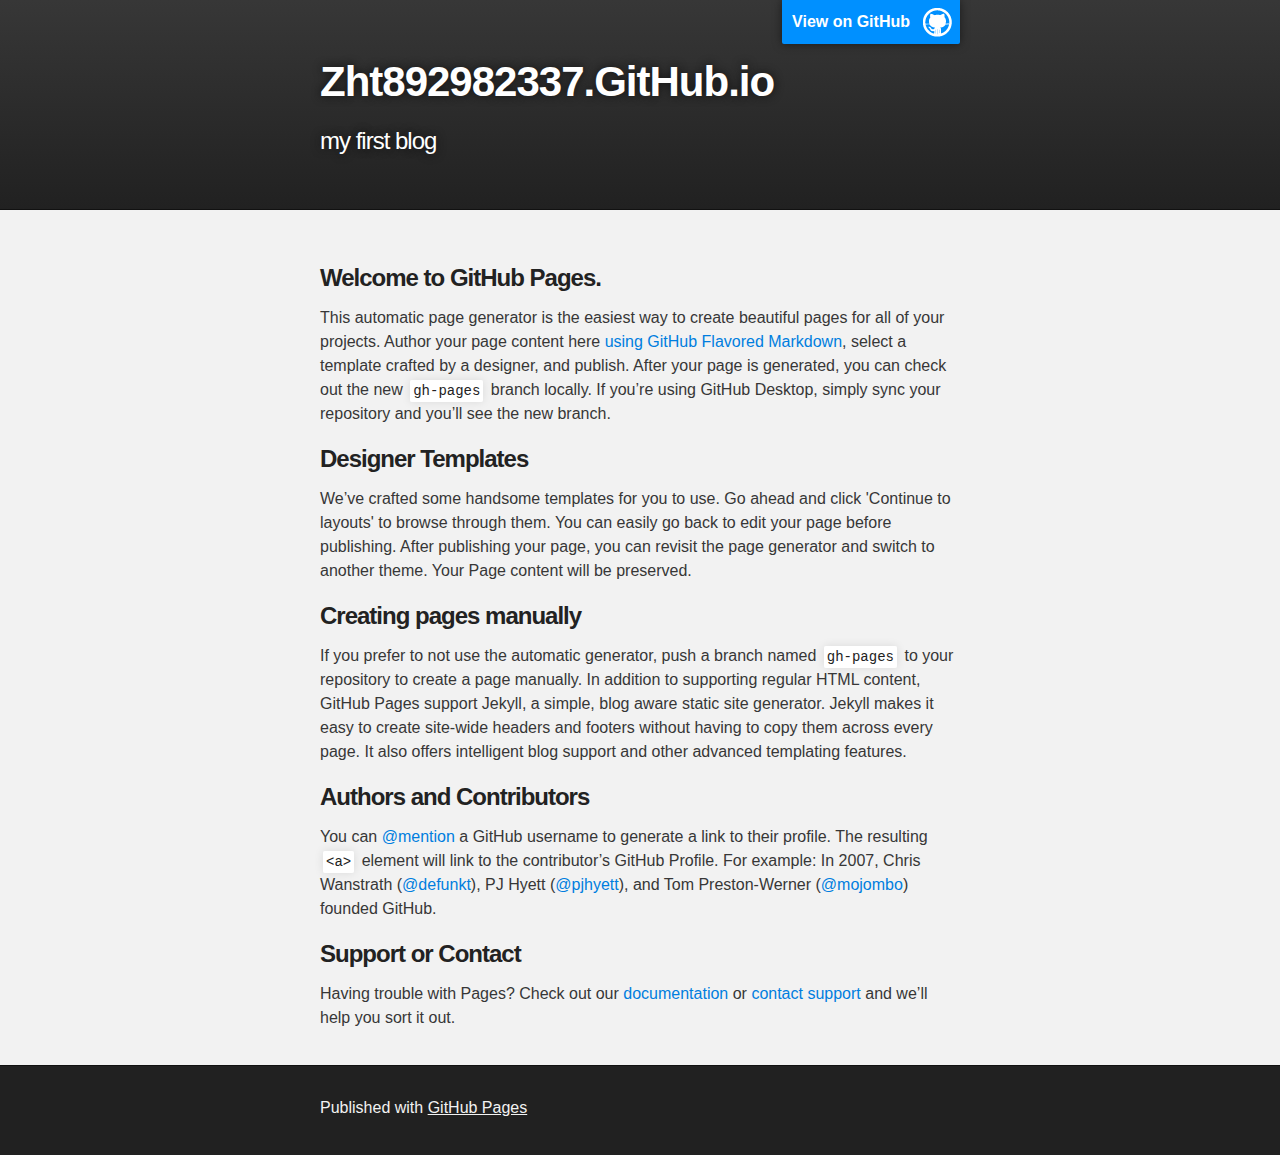
==== index.html @ 1a308a02 "Replace master branch with page content via GitHub" ====
<!DOCTYPE html>
<html>

  <head>
    <meta charset='utf-8'>
    <meta http-equiv="X-UA-Compatible" content="chrome=1">
    <meta name="description" content="Zht892982337.GitHub.io : my first blog ">

    <link rel="stylesheet" type="text/css" media="screen" href="stylesheets/stylesheet.css">

    <title>Zht892982337.GitHub.io</title>
  </head>

  <body>

    <!-- HEADER -->
    <div id="header_wrap" class="outer">
        <header class="inner">
          <a id="forkme_banner" href="https://github.com/zht892982337">View on GitHub</a>

          <h1 id="project_title">Zht892982337.GitHub.io</h1>
          <h2 id="project_tagline">my first blog </h2>

        </header>
    </div>

    <!-- MAIN CONTENT -->
    <div id="main_content_wrap" class="outer">
      <section id="main_content" class="inner">
        <h3>
<a id="welcome-to-github-pages" class="anchor" href="#welcome-to-github-pages" aria-hidden="true"><span aria-hidden="true" class="octicon octicon-link"></span></a>Welcome to GitHub Pages.</h3>

<p>This automatic page generator is the easiest way to create beautiful pages for all of your projects. Author your page content here <a href="https://guides.github.com/features/mastering-markdown/">using GitHub Flavored Markdown</a>, select a template crafted by a designer, and publish. After your page is generated, you can check out the new <code>gh-pages</code> branch locally. If you’re using GitHub Desktop, simply sync your repository and you’ll see the new branch.</p>

<h3>
<a id="designer-templates" class="anchor" href="#designer-templates" aria-hidden="true"><span aria-hidden="true" class="octicon octicon-link"></span></a>Designer Templates</h3>

<p>We’ve crafted some handsome templates for you to use. Go ahead and click 'Continue to layouts' to browse through them. You can easily go back to edit your page before publishing. After publishing your page, you can revisit the page generator and switch to another theme. Your Page content will be preserved.</p>

<h3>
<a id="creating-pages-manually" class="anchor" href="#creating-pages-manually" aria-hidden="true"><span aria-hidden="true" class="octicon octicon-link"></span></a>Creating pages manually</h3>

<p>If you prefer to not use the automatic generator, push a branch named <code>gh-pages</code> to your repository to create a page manually. In addition to supporting regular HTML content, GitHub Pages support Jekyll, a simple, blog aware static site generator. Jekyll makes it easy to create site-wide headers and footers without having to copy them across every page. It also offers intelligent blog support and other advanced templating features.</p>

<h3>
<a id="authors-and-contributors" class="anchor" href="#authors-and-contributors" aria-hidden="true"><span aria-hidden="true" class="octicon octicon-link"></span></a>Authors and Contributors</h3>

<p>You can <a href="https://help.github.com/articles/basic-writing-and-formatting-syntax/#mentioning-users-and-teams" class="user-mention">@mention</a> a GitHub username to generate a link to their profile. The resulting <code>&lt;a&gt;</code> element will link to the contributor’s GitHub Profile. For example: In 2007, Chris Wanstrath (<a href="https://github.com/defunkt" class="user-mention">@defunkt</a>), PJ Hyett (<a href="https://github.com/pjhyett" class="user-mention">@pjhyett</a>), and Tom Preston-Werner (<a href="https://github.com/mojombo" class="user-mention">@mojombo</a>) founded GitHub.</p>

<h3>
<a id="support-or-contact" class="anchor" href="#support-or-contact" aria-hidden="true"><span aria-hidden="true" class="octicon octicon-link"></span></a>Support or Contact</h3>

<p>Having trouble with Pages? Check out our <a href="https://help.github.com/pages">documentation</a> or <a href="https://github.com/contact">contact support</a> and we’ll help you sort it out.</p>
      </section>
    </div>

    <!-- FOOTER  -->
    <div id="footer_wrap" class="outer">
      <footer class="inner">
        <p>Published with <a href="https://pages.github.com">GitHub Pages</a></p>
      </footer>
    </div>

    

  </body>
</html>
---- stylesheets/stylesheet.css ----
/*******************************************************************************
Slate Theme for GitHub Pages
by Jason Costello, @jsncostello
*******************************************************************************/

@import url(github-light.css);

/*******************************************************************************
MeyerWeb Reset
*******************************************************************************/

html, body, div, span, applet, object, iframe,
h1, h2, h3, h4, h5, h6, p, blockquote, pre,
a, abbr, acronym, address, big, cite, code,
del, dfn, em, img, ins, kbd, q, s, samp,
small, strike, strong, sub, sup, tt, var,
b, u, i, center,
dl, dt, dd, ol, ul, li,
fieldset, form, label, legend,
table, caption, tbody, tfoot, thead, tr, th, td,
article, aside, canvas, details, embed,
figure, figcaption, footer, header, hgroup,
menu, nav, output, ruby, section, summary,
time, mark, audio, video {
  margin: 0;
  padding: 0;
  border: 0;
  font: inherit;
  vertical-align: baseline;
}

/* HTML5 display-role reset for older browsers */
article, aside, details, figcaption, figure,
footer, header, hgroup, menu, nav, section {
  display: block;
}

ol, ul {
  list-style: none;
}

table {
  border-collapse: collapse;
  border-spacing: 0;
}

/*******************************************************************************
Theme Styles
*******************************************************************************/

body {
  box-sizing: border-box;
  color:#373737;
  background: #212121;
  font-size: 16px;
  font-family: 'Myriad Pro', Calibri, Helvetica, Arial, sans-serif;
  line-height: 1.5;
  -webkit-font-smoothing: antialiased;
}

h1, h2, h3, h4, h5, h6 {
  margin: 10px 0;
  font-weight: 700;
  color:#222222;
  font-family: 'Lucida Grande', 'Calibri', Helvetica, Arial, sans-serif;
  letter-spacing: -1px;
}

h1 {
  font-size: 36px;
  font-weight: 700;
}

h2 {
  padding-bottom: 10px;
  font-size: 32px;
  background: url('../images/bg_hr.png') repeat-x bottom;
}

h3 {
  font-size: 24px;
}

h4 {
  font-size: 21px;
}

h5 {
  font-size: 18px;
}

h6 {
  font-size: 16px;
}

p {
  margin: 10px 0 15px 0;
}

footer p {
  color: #f2f2f2;
}

a {
  text-decoration: none;
  color: #007edf;
  text-shadow: none;

  transition: color 0.5s ease;
  transition: text-shadow 0.5s ease;
  -webkit-transition: color 0.5s ease;
  -webkit-transition: text-shadow 0.5s ease;
  -moz-transition: color 0.5s ease;
  -moz-transition: text-shadow 0.5s ease;
  -o-transition: color 0.5s ease;
  -o-transition: text-shadow 0.5s ease;
  -ms-transition: color 0.5s ease;
  -ms-transition: text-shadow 0.5s ease;
}

a:hover, a:focus {text-decoration: underline;}

footer a {
  color: #F2F2F2;
  text-decoration: underline;
}

em {
  font-style: italic;
}

strong {
  font-weight: bold;
}

img {
  position: relative;
  margin: 0 auto;
  max-width: 739px;
  padding: 5px;
  margin: 10px 0 10px 0;
  border: 1px solid #ebebeb;

  box-shadow: 0 0 5px #ebebeb;
  -webkit-box-shadow: 0 0 5px #ebebeb;
  -moz-box-shadow: 0 0 5px #ebebeb;
  -o-box-shadow: 0 0 5px #ebebeb;
  -ms-box-shadow: 0 0 5px #ebebeb;
}

p img {
  display: inline;
  margin: 0;
  padding: 0;
  vertical-align: middle;
  text-align: center;
  border: none;
}

pre, code {
  width: 100%;
  color: #222;
  background-color: #fff;

  font-family: Monaco, "Bitstream Vera Sans Mono", "Lucida Console", Terminal, monospace;
  font-size: 14px;

  border-radius: 2px;
  -moz-border-radius: 2px;
  -webkit-border-radius: 2px;
}

pre {
  width: 100%;
  padding: 10px;
  box-shadow: 0 0 10px rgba(0,0,0,.1);
  overflow: auto;
}

code {
  padding: 3px;
  margin: 0 3px;
  box-shadow: 0 0 10px rgba(0,0,0,.1);
}

pre code {
  display: block;
  box-shadow: none;
}

blockquote {
  color: #666;
  margin-bottom: 20px;
  padding: 0 0 0 20px;
  border-left: 3px solid #bbb;
}


ul, ol, dl {
  margin-bottom: 15px
}

ul {
  list-style-position: inside;
  list-style: disc;
  padding-left: 20px;
}

ol {
  list-style-position: inside;
  list-style: decimal;
  padding-left: 20px;
}

dl dt {
  font-weight: bold;
}

dl dd {
  padding-left: 20px;
  font-style: italic;
}

dl p {
  padding-left: 20px;
  font-style: italic;
}

hr {
  height: 1px;
  margin-bottom: 5px;
  border: none;
  background: url('../images/bg_hr.png') repeat-x center;
}

table {
  border: 1px solid #373737;
  margin-bottom: 20px;
  text-align: left;
 }

th {
  font-family: 'Lucida Grande', 'Helvetica Neue', Helvetica, Arial, sans-serif;
  padding: 10px;
  background: #373737;
  color: #fff;
 }

td {
  padding: 10px;
  border: 1px solid #373737;
 }

form {
  background: #f2f2f2;
  padding: 20px;
}

/*******************************************************************************
Full-Width Styles
*******************************************************************************/

.outer {
  width: 100%;
}

.inner {
  position: relative;
  max-width: 640px;
  padding: 20px 10px;
  margin: 0 auto;
}

#forkme_banner {
  display: block;
  position: absolute;
  top:0;
  right: 10px;
  z-index: 10;
  padding: 10px 50px 10px 10px;
  color: #fff;
  background: url('../images/blacktocat.png') #0090ff no-repeat 95% 50%;
  font-weight: 700;
  box-shadow: 0 0 10px rgba(0,0,0,.5);
  border-bottom-left-radius: 2px;
  border-bottom-right-radius: 2px;
}

#header_wrap {
  background: #212121;
  background: -moz-linear-gradient(top, #373737, #212121);
  background: -webkit-linear-gradient(top, #373737, #212121);
  background: -ms-linear-gradient(top, #373737, #212121);
  background: -o-linear-gradient(top, #373737, #212121);
  background: linear-gradient(top, #373737, #212121);
}

#header_wrap .inner {
  padding: 50px 10px 30px 10px;
}

#project_title {
  margin: 0;
  color: #fff;
  font-size: 42px;
  font-weight: 700;
  text-shadow: #111 0px 0px 10px;
}

#project_tagline {
  color: #fff;
  font-size: 24px;
  font-weight: 300;
  background: none;
  text-shadow: #111 0px 0px 10px;
}

#downloads {
  position: absolute;
  width: 210px;
  z-index: 10;
  bottom: -40px;
  right: 0;
  height: 70px;
  background: url('../images/icon_download.png') no-repeat 0% 90%;
}

.zip_download_link {
  display: block;
  float: right;
  width: 90px;
  height:70px;
  text-indent: -5000px;
  overflow: hidden;
  background: url(../images/sprite_download.png) no-repeat bottom left;
}

.tar_download_link {
  display: block;
  float: right;
  width: 90px;
  height:70px;
  text-indent: -5000px;
  overflow: hidden;
  background: url(../images/sprite_download.png) no-repeat bottom right;
  margin-left: 10px;
}

.zip_download_link:hover {
  background: url(../images/sprite_download.png) no-repeat top left;
}

.tar_download_link:hover {
  background: url(../images/sprite_download.png) no-repeat top right;
}

#main_content_wrap {
  background: #f2f2f2;
  border-top: 1px solid #111;
  border-bottom: 1px solid #111;
}

#main_content {
  padding-top: 40px;
}

#footer_wrap {
  background: #212121;
}



/*******************************************************************************
Small Device Styles
*******************************************************************************/

@media screen and (max-width: 480px) {
  body {
    font-size:14px;
  }

  #downloads {
    display: none;
  }

  .inner {
    min-width: 320px;
    max-width: 480px;
  }

  #project_title {
  font-size: 32px;
  }

  h1 {
    font-size: 28px;
  }

  h2 {
    font-size: 24px;
  }

  h3 {
    font-size: 21px;
  }

  h4 {
    font-size: 18px;
  }

  h5 {
    font-size: 14px;
  }

  h6 {
    font-size: 12px;
  }

  code, pre {
    min-width: 320px;
    max-width: 480px;
    font-size: 11px;
  }

}
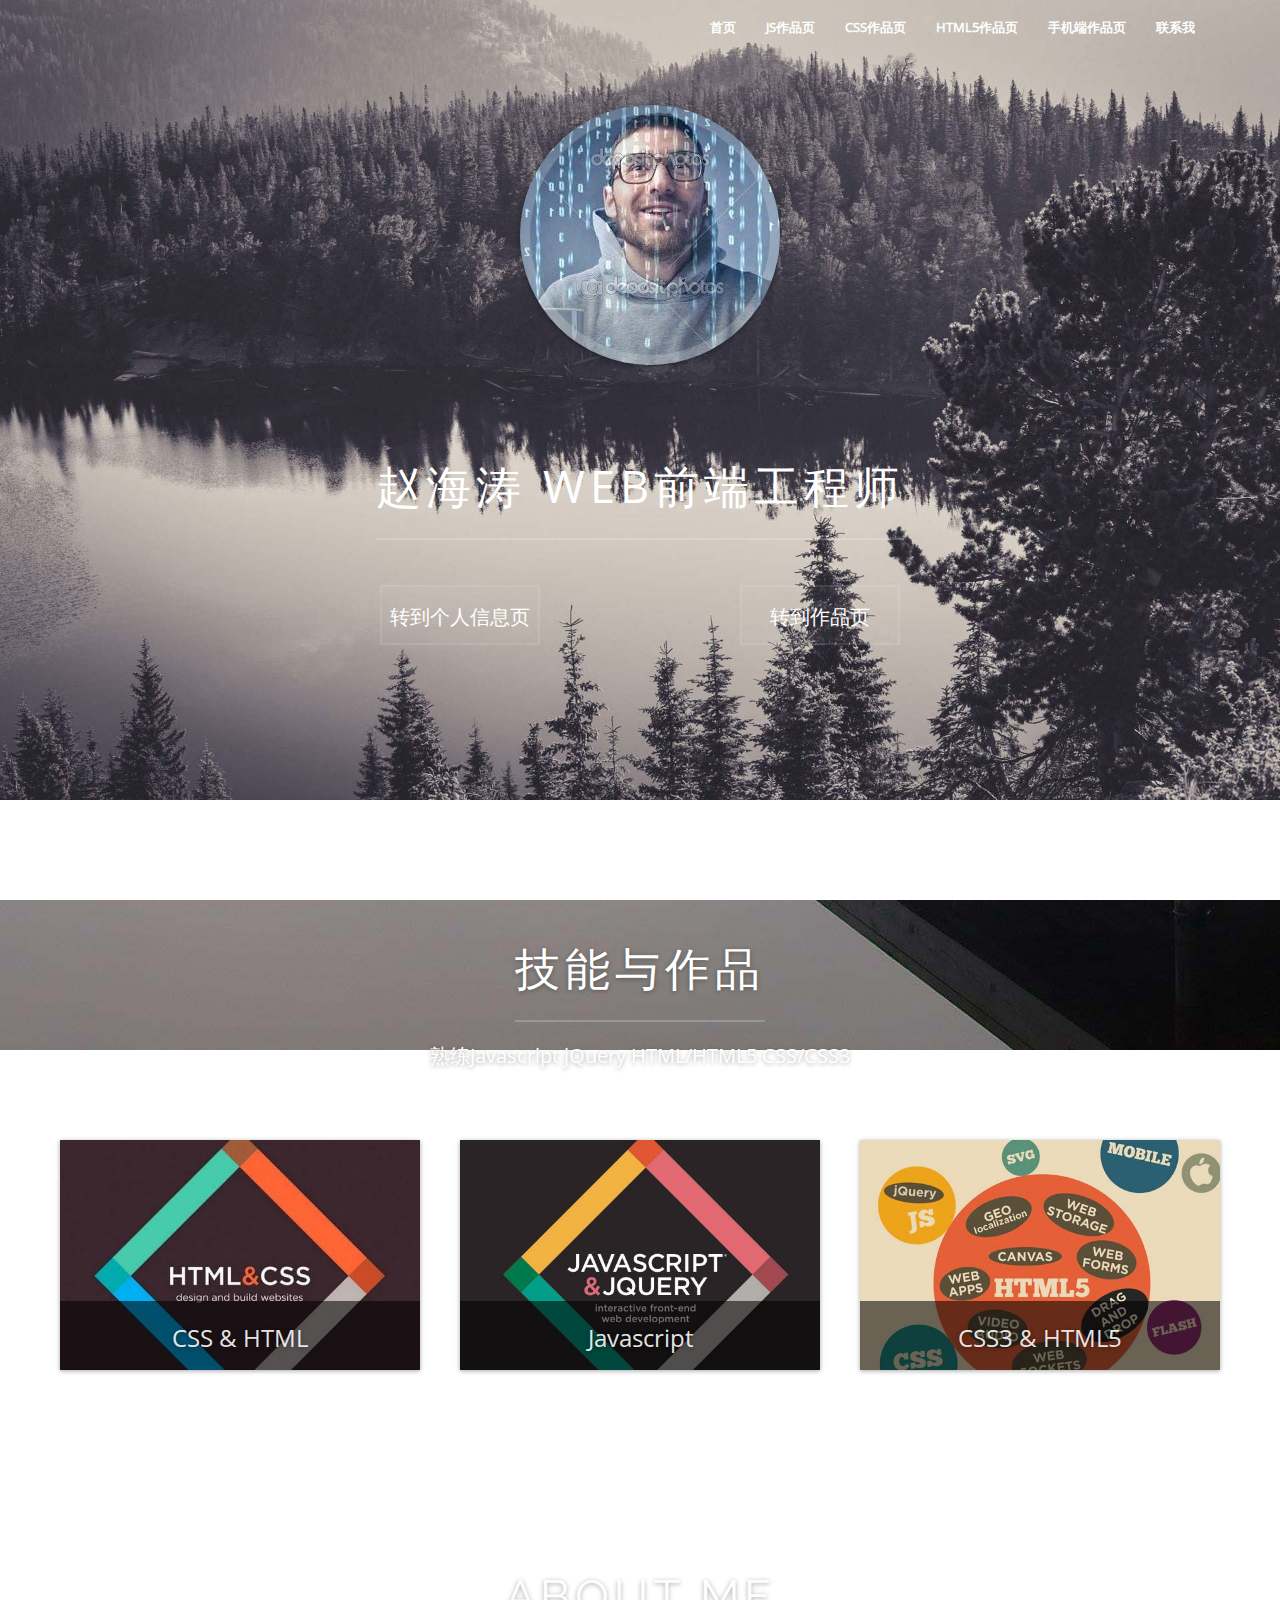
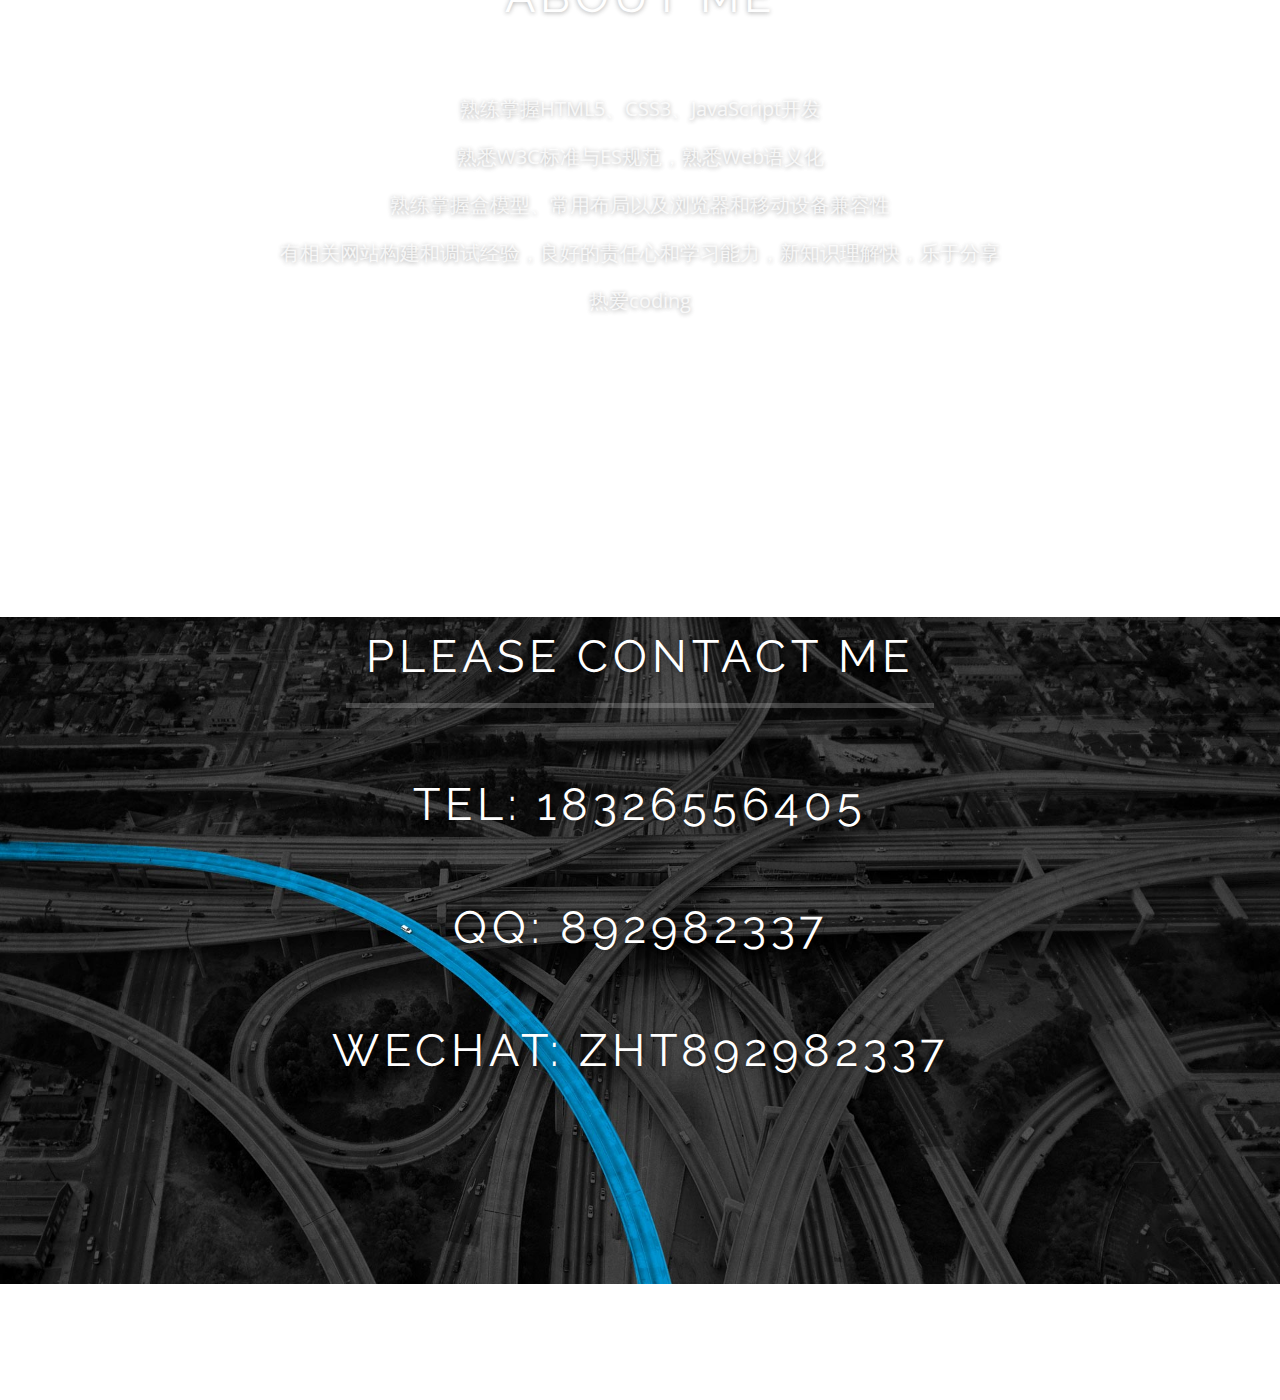
==== commit 9a5a9a86: "blog" ====
--- a/index.html
+++ b/index.html
@@ -1,67 +1,121 @@
 <!DOCTYPE html>
-<html>
-
-  <head>
-    <meta charset='utf-8'>
-    <meta http-equiv="X-UA-Compatible" content="chrome=1">
-    <meta name="description" content="Zht892982337.GitHub.io : my first blog ">
-
-    <link rel="stylesheet" type="text/css" media="screen" href="stylesheets/stylesheet.css">
-
-    <title>Zht892982337.GitHub.io</title>
-  </head>
-
-  <body>
-
-    <!-- HEADER -->
-    <div id="header_wrap" class="outer">
-        <header class="inner">
-          <a id="forkme_banner" href="https://github.com/zht892982337">View on GitHub</a>
-
-          <h1 id="project_title">Zht892982337.GitHub.io</h1>
-          <h2 id="project_tagline">my first blog </h2>
-
-        </header>
-    </div>
-
-    <!-- MAIN CONTENT -->
-    <div id="main_content_wrap" class="outer">
-      <section id="main_content" class="inner">
-        <h3>
-<a id="welcome-to-github-pages" class="anchor" href="#welcome-to-github-pages" aria-hidden="true"><span aria-hidden="true" class="octicon octicon-link"></span></a>Welcome to GitHub Pages.</h3>
-
-<p>This automatic page generator is the easiest way to create beautiful pages for all of your projects. Author your page content here <a href="https://guides.github.com/features/mastering-markdown/">using GitHub Flavored Markdown</a>, select a template crafted by a designer, and publish. After your page is generated, you can check out the new <code>gh-pages</code> branch locally. If you’re using GitHub Desktop, simply sync your repository and you’ll see the new branch.</p>
-
-<h3>
-<a id="designer-templates" class="anchor" href="#designer-templates" aria-hidden="true"><span aria-hidden="true" class="octicon octicon-link"></span></a>Designer Templates</h3>
-
-<p>We’ve crafted some handsome templates for you to use. Go ahead and click 'Continue to layouts' to browse through them. You can easily go back to edit your page before publishing. After publishing your page, you can revisit the page generator and switch to another theme. Your Page content will be preserved.</p>
-
-<h3>
-<a id="creating-pages-manually" class="anchor" href="#creating-pages-manually" aria-hidden="true"><span aria-hidden="true" class="octicon octicon-link"></span></a>Creating pages manually</h3>
-
-<p>If you prefer to not use the automatic generator, push a branch named <code>gh-pages</code> to your repository to create a page manually. In addition to supporting regular HTML content, GitHub Pages support Jekyll, a simple, blog aware static site generator. Jekyll makes it easy to create site-wide headers and footers without having to copy them across every page. It also offers intelligent blog support and other advanced templating features.</p>
-
-<h3>
-<a id="authors-and-contributors" class="anchor" href="#authors-and-contributors" aria-hidden="true"><span aria-hidden="true" class="octicon octicon-link"></span></a>Authors and Contributors</h3>
-
-<p>You can <a href="https://help.github.com/articles/basic-writing-and-formatting-syntax/#mentioning-users-and-teams" class="user-mention">@mention</a> a GitHub username to generate a link to their profile. The resulting <code>&lt;a&gt;</code> element will link to the contributor’s GitHub Profile. For example: In 2007, Chris Wanstrath (<a href="https://github.com/defunkt" class="user-mention">@defunkt</a>), PJ Hyett (<a href="https://github.com/pjhyett" class="user-mention">@pjhyett</a>), and Tom Preston-Werner (<a href="https://github.com/mojombo" class="user-mention">@mojombo</a>) founded GitHub.</p>
-
-<h3>
-<a id="support-or-contact" class="anchor" href="#support-or-contact" aria-hidden="true"><span aria-hidden="true" class="octicon octicon-link"></span></a>Support or Contact</h3>
-
-<p>Having trouble with Pages? Check out our <a href="https://help.github.com/pages">documentation</a> or <a href="https://github.com/contact">contact support</a> and we’ll help you sort it out.</p>
-      </section>
-    </div>
-
-    <!-- FOOTER  -->
-    <div id="footer_wrap" class="outer">
-      <footer class="inner">
-        <p>Published with <a href="https://pages.github.com">GitHub Pages</a></p>
-      </footer>
-    </div>
-
-    
-
-  </body>
+<html lang="en">
+<head>
+	<meta charset="UTF-8">
+	<title>赵海涛</title>
+	<link rel="stylesheet" href="css/main.css" />
+	<link href="favicon.ico" rel="icon" type="image/x-icon" />
+	<script src="js/main.js"></script>
+  
+</head>
+<body>
+	
+	<header>
+		<div class="nav-wrap clearfix">
+			<ul class="nav clearfix">
+				<li><a href="javascript:;">首页</a><span class="sub-bar"></span></li>
+				<li><a href="myworks-js.html">JS作品页</a><span class="sub-bar"></span></li>
+				<li><a href="myworks-css.html">CSS作品页</a><span class="sub-bar"></span></li>
+				<li><a href="myworks-h5.html">HTML5作品页</a><span class="sub-bar"></span></li>
+				<li><a href="myworks-h5.html#app">手机端作品页</a><span class="sub-bar"></span></li>
+				<li><a href="credit.html">联系我</a></li>
+			</ul>
+		</div>
+		<div class="face">
+		
+		</div>
+		<h1><p><span>赵</span><span>海</span><span>涛</span><span> </span><span> </span><span> </span>W<span></span>E<span></span>B<span></span><span>前</span><span>端</span><span>工</span><span>程</span><span>师</span></p></h1>
+		<div class="me-btn left">
+			<a href="credit.html">转到个人信息页</a>
+			<span class="bar top"></span>
+			<span class="bar right"></span>
+			<span class="bar bottom"></span>
+			<span class="bar left"></span>
+		</div>
+		<div class="me-btn right">
+			<a href="myworks-js.html">转到作品页</a>
+			<span class="bar top"></span>
+			<span class="bar right"></span>
+			<span class="bar bottom"></span>
+			<span class="bar left"></span>
+		</div>
+	</header>
+	<section class="sim-show">
+		<h2 class="sim-tit">技能与作品</h2>
+		<p class="sim-info">熟练Javascript jQuery HTML/HTML5 CSS/CSS3</p>
+		<ul class="clearfix">
+			<li class="list">
+				<a href="myworks-css.html">
+					<img src="img/css.jpg" alt="">
+					<div class="opabox">
+						<h2>CSS & HTML</h2>
+						<p>1.理解W3C标准并熟练运用</p>
+						<p>2.精通HTML+CSS标准布局</p>
+						<p>3.能解决个浏览器之间的兼容问题</p>
+					</div>
+				</a>
+			</li>
+			<li class="list">
+				<a href="myworks-js.html">
+					<img src="img/js.jpg" alt="">
+					<div class="opabox">
+						<h2>Javascript</h2>
+						<p>1.熟练掌握js原生、JQuery</p>
+						<p>2.熟练运用ajax、jsonp进行数据交互</p>
+						<p>3.熟练掌握面向对象机制</p>
+					</div>
+				</a>
+			</li>
+			<li class="list">
+				<a href="myworks-h5.html">
+					<img src="img/h5.jpg" alt="">
+					<div class="opabox">
+						<h2>CSS3 & HTML5</h2>
+						<p>1.理解W3C标准并熟练运用</p>
+						<p>2.精通HTML+CSS标准布局</p>
+						<p>3.能解决个浏览器之间的兼容问题</p>
+					</div>
+				</a>
+			</li>
+		</ul>
+	</section>
+	<section class="me">
+		<div class="shadow"></div>
+		<h2>About Me</h2>
+		<div class="me-box">
+			<ul>
+				<li style="opacity:1;">
+					<p>熟练掌握HTML5、CSS3、JavaScript开发</p>
+					<p>熟悉W3C标准与ES规范，熟悉Web语义化</p>
+					<p>熟练掌握盒模型、常用布局以及浏览器和移动设备兼容性</p>
+					<p>有相关网站构建和调试经验，良好的责任心和学习能力，新知识理解快，乐于分享</p>
+					<p>热爱coding</p>
+				</li>
+				<li>
+					<p>能用原生js进行复杂页面的开发</p>
+					<p>熟练运用原生js编写ajax和jsonp函数，进行普通交互和跨域交互</p>
+					<p>同时熟悉jQuery快速开发PC端也面以及运用zepto开发移动端页面</p>
+					<p>思路清晰，思维灵活，能根据不同情况运用不同方法</p>
+				</li>
+				<li>
+					<p>熟悉面向对象思想，能运用面向对象进行开发</p>
+					<p>熟悉HTML5的canvas、svg，能够运用canvas和raphaeljs进行图标制作</p>
+					<p>了解MVC思想，了解angularjs的简单应用</p>
+					<p>了解一些PHP和Mysql数据库技术，对后台也抱有浓厚兴趣</p>
+				</li>
+			</ul>
+			<ol class="clearfix">
+				<li class="on"></li>
+				<li></li>
+				<li></li>
+			</ol>
+		</div>
+	</section>
+	<section class="others">
+		<h2>Please contact me</h2>
+		<h3>TEL: 18326556405</h3>
+		<h3>QQ: 892982337</h3>
+		<h3>WECHAT: zht892982337</h3>
+	</section>
+</body>
 </html>
--- a/css/main.css
+++ b/css/main.css
@@ -0,0 +1,465 @@
+::selection {
+  background: #33d685;
+  color: #FFF;
+}
+@font-face {
+  font-family: Open Sans;
+  src: url(../font/cJZKeOuBrn4kERxqtaUH3VtXRa8TVwTICgirnJhmVJw.woff2);
+}
+@font-face {
+  font-family: Raleway-Regular;
+  src: url(../font/Raleway-Regular.ttf);
+}
+@font-face {
+  font-family: 'iconfont';
+  src: url('//at.alicdn.com/t/font_1449975420_4663439.eot');
+  src: url('//at.alicdn.com/t/font_1449975420_4663439.eot?#iefix') format('embedded-opentype'), /* IE6-IE8 */ url('//at.alicdn.com/t/font_1449975420_4663439.woff') format('woff'), /* chrome、firefox */ url('//at.alicdn.com/t/font_1449975420_4663439.ttf') format('truetype'), /* chrome、firefox、opera、Safari, Android, iOS 4.2+*/ url('//at.alicdn.com/t/font_1449975420_4663439.svg#iconfont') format('svg');
+  
+  /* IE9*/
+  /* iOS 4.1- */
+}
+.iconfont {
+  font-family: "iconfont" !important;
+  font-size: 16px;
+  font-style: normal;
+  -webkit-font-smoothing: antialiased;
+  -webkit-text-stroke-width: 0.2px;
+  -moz-osx-font-smoothing: grayscale;
+}
+* {
+  margin: 0;
+  padding: 0;
+  list-style: none;
+  font-family: "Open Sans", 'Microsoft Yahei', sans-serif;
+}
+.clearfix:after {
+  content: '';
+  display: block;
+  clear: both;
+}
+a {
+  text-decoration: none;
+}
+header {
+  background: url(../img/head-bg0.jpg) no-repeat fixed 0 0;
+}
+header .nav-wrap {
+  max-width: 1550px;
+  margin: 0 auto;
+  position: relative;
+  left: 0;
+  top: 0;
+  padding: 7px 55px 7px 0;
+}
+header .nav {
+  float: right;
+  height: 40px;
+}
+header .nav li {
+  float: left;
+  margin-right: 30px;
+}
+header .nav a {
+  display: block;
+  font-family: "Open Sans", 'Microsoft Yahei', sans-serif;
+  line-height: 40px;
+  font-weight: 700;
+  color: #ffffff;
+  font-size: 13px;
+}
+header .nav .sub-bar {
+  width: 0;
+  height: 3px;
+  display: block;
+  background: rgba(255, 255, 255, 0.2);
+  -webkit-transition: width 0.15s linear 0s;
+  -o-transition: width 0.15s linear 0s;
+  transition: width 0.15s linear 0s;
+}
+header .nav li:hover .sub-bar {
+  width: 100%;
+}
+header .face {
+	
+  background:url(../img/my.png) no-repeat center -50px;
+  text-align: center;
+  width: 240px;
+  height: 240px;
+  overflow: hidden;
+  border: 10px solid rgba(255, 255, 255, 0.2);
+  border-radius: 50%;
+  box-shadow: 0 1px 6px rgba(0, 0, 0, 0.12), 0 1px 4px rgba(0, 0, 0, 0.24);
+  position: absolute;
+  left: 50%;
+  top: 25%;
+  margin-left: -120px;
+  margin-top: -120px;
+  -webkit-transition: 0.3s all ease-out;
+  -moz-transition: 0.3s all ease-out;
+  -ms-transition: 0.3s all ease-out;
+  -o-transition: 0.3s all ease-out;
+  transition: 0.3s all ease-out;
+}
+header .face:hover {
+  -webkit-transform: rotateY(360deg);
+  -moz-transform: rotateY(360deg);
+  -ms-transform: rotateY(360deg);
+  -o-transform: rotateY(360deg);
+  transform: rotateY(360deg);
+}
+header .face img {
+  margin-top: -82px;
+  opacity: 0.8;
+}
+header h1 {
+  display: inline-block;
+  padding-top: 60px;
+  padding-bottom: 20px;
+  border-bottom: 2px solid rgba(255, 255, 255, 0.2);
+  color: #fff;
+  font-size: 45px;
+  text-align: center;
+  letter-spacing: 5px;
+  text-transform: uppercase;
+  opacity: 1;
+  transform: scale(1);
+  transition: opacity 500ms, transform 500ms ease-in;
+  font-family: 'Raleway-Regular';
+  font-weight: 300;
+  position: absolute;
+  left: 50%;
+  top: 55%;
+  margin-left: -264px;
+  margin-top: -100px;
+}
+header h1 span {
+  -webkit-transition: 0.2s all ease;
+  -moz-transition: 0.2s all ease;
+  -ms-transition: 0.2s all ease;
+  -o-transition: 0.2s all ease;
+  transition: 0.2s all ease;
+  -webkit-transform: translateY(0);
+  -moz-transform: translateY(0);
+  -ms-transform: translateY(0);
+  -o-transform: translateY(0);
+  transform: translateY(0);
+}
+header h1 span:hover {
+  -webkit-transform: translateY(-20px);
+  -moz-transform: translateY(-20px);
+  -ms-transform: translateY(-20px);
+  -o-transform: translateY(-20px);
+  transform: translateY(-20px);
+}
+header .me-btn {
+  position: absolute;
+  left: 50%;
+  top: 65%;
+  margin-left: -80px;
+  width: 160px;
+  height: 60px;
+  text-align: center;
+  font-size: 20px;
+  line-height: 60px;
+  color: #fff;
+  box-sizing: border-box;
+  border: 2px solid rgba(255, 255, 255, 0.1);
+  background: rgba(255, 255, 255, 0.035);
+}
+header .me-btn.left {
+  margin-left: -260px;
+}
+header .me-btn.right {
+  margin-left: 100px;
+}
+header .me-btn span {
+  opacity: 0;
+  -webkit-transition: 0.3s all ease;
+  -moz-transition: 0.3s all ease;
+  -ms-transition: 0.3s all ease;
+  -o-transition: 0.3s all ease;
+  transition: 0.3s all ease;
+  width: 0px;
+  height: 0px;
+}
+header .me-btn .top {
+  position: absolute;
+  width: 50px;
+  height: 2px;
+  background: rgba(255, 255, 255, 0.2);
+  left: -200px;
+  top: -2px;
+}
+header .me-btn .bottom {
+  position: absolute;
+  width: 50px;
+  height: 2px;
+  background: rgba(255, 255, 255, 0.2);
+  right: -200px;
+  bottom: -2px;
+}
+header .me-btn .left {
+  position: absolute;
+  width: 2px;
+  height: 20px;
+  background: rgba(255, 255, 255, 0.2);
+  left: -2px;
+  bottom: -150px;
+}
+header .me-btn .right {
+  position: absolute;
+  width: 2px;
+  height: 20px;
+  background: rgba(255, 255, 255, 0.2);
+  right: -2px;
+  top: -150px;
+}
+header .me-btn:hover .top {
+  opacity: 1;
+  width: 160px;
+  left: -2px;
+}
+header .me-btn:hover .bottom {
+  opacity: 1;
+  width: 160px;
+  right: -2px;
+}
+header .me-btn:hover .left {
+  opacity: 1;
+  height: 60px;
+  bottom: -2px;
+}
+header .me-btn:hover .right {
+  opacity: 1;
+  height: 60px;
+  top: -2px;
+}
+header .me-btn a {
+  display: block;
+  width: 100%;
+  height: 100%;
+  color: #fff;
+}
+.sim-show {
+  background: url(../img/sim.jpg) no-repeat fixed center;
+  width: 100%;
+  height: 600px;
+  text-align: center;
+  position: relative;
+  left: 0;
+  top: 0;
+}
+.sim-show ul {
+  position: absolute;
+  left: 50%;
+  top: 40%;
+  margin-left: -600px;
+}
+.sim-show .list {
+  box-shadow: 0 1px 6px rgba(0, 0, 0, 0.12), 0 1px 4px rgba(0, 0, 0, 0.24);
+  float: left;
+  width: 360px;
+  height: 230px;
+  margin: 0 20px;
+  box-sizing: border-box;
+  overflow: hidden;
+  background: ##162633;
+  color: #fff;
+  cursor: pointer;
+  font-family: 'Raleway-Regular';
+  text-shadow: 0 1px 6px rgba(0, 0, 0, 0.12), 0 1px 4px rgba(0, 0, 0, 0.24);
+  position: relative;
+  left: 0;
+  top: 0;
+}
+.sim-show .list img {
+  position: absolute;
+  left: 0;
+  top: 0;
+  width: 100%;
+}
+.sim-show .list .opabox {
+  width: 100%;
+  height: 100%;
+  position: absolute;
+  left: 0;
+  top: 70%;
+  background: rgba(0, 0, 0, 0.55);
+  -webkit-transition: 0.3s all ease-out;
+  -moz-transition: 0.3s all ease-out;
+  -ms-transition: 0.3s all ease-out;
+  -o-transition: 0.3s all ease-out;
+  transition: 0.3s all ease-out;
+  color: rgba(255, 255, 255, 0.9);
+  padding: 10px;
+  box-sizing: border-box;
+}
+.sim-show .list .opabox h2 {
+  margin-top: 10px;
+  margin-bottom: 40px;
+  font-weight: normal;
+  text-align: center;
+}
+.sim-show .list .opabox p {
+  font-size: 20px;
+  line-height: 30px;
+  box-sizing: border-box;
+  padding: 0 20px;
+  text-align: left;
+}
+.sim-show .list:hover .opabox {
+  top: 0;
+}
+.sim-tit {
+  text-shadow: 0 1px 6px rgba(0, 0, 0, 0.12), 0 1px 4px rgba(0, 0, 0, 0.24);
+  display: inline-block;
+  padding-top: 40px;
+  padding-bottom: 20px;
+  border-bottom: 2px solid rgba(255, 255, 255, 0.2);
+  color: #fff;
+  font-size: 45px;
+  text-align: center;
+  letter-spacing: 5px;
+  text-transform: uppercase;
+  opacity: 1;
+  transform: scale(1);
+  transition: opacity 500ms, transform 500ms ease-in;
+  font-family: 'Raleway-Regular', 'Microsoft Yahei';
+  font-weight: 300;
+}
+.sim-info {
+  color: #fff;
+  margin: 20px 0;
+  text-shadow: 0 1px 6px rgba(0, 0, 0, 0.12), 0 1px 4px rgba(0, 0, 0, 0.24);
+  font-size: 20px;
+}
+.me {
+  overflow: hidden;
+  text-align: center;
+  height: 600px;
+  background: url(../img/me.jpg) no-repeat fixed center;
+  background-size: 100% auto;
+  position: relative;
+  left: 0;
+  top: 0;
+}
+.me .shadow {
+  position: absolute;
+  left: 0;
+  top: 0;
+  background: rgba(0, 0, 0, 0.6);
+  width: 100%;
+  height: 100%;
+}
+.me h2 {
+  position: relative;
+  left: 0;
+  top: 0;
+  text-shadow: 0 1px 6px rgba(0, 0, 0, 0.12), 0 1px 4px rgba(0, 0, 0, 0.24);
+  display: inline-block;
+  padding: 40px 20px 20px;
+  margin-top: 30px;
+  border-bottom: 2px solid rgba(255, 255, 255, 0.2);
+  color: #fff;
+  font-size: 45px;
+  text-align: center;
+  letter-spacing: 5px;
+  text-transform: uppercase;
+  opacity: 1;
+  transform: scale(1);
+  transition: opacity 500ms, transform 500ms ease-in;
+  font-family: 'Raleway-Regular', 'Microsoft Yahei';
+  font-weight: 300;
+  margin-bottom: 30px;
+  box-sizing: border-box;
+}
+.me ul {
+  position: relative;
+  left: 0;
+  top: 0;
+  height: 250px;
+}
+.me ul li {
+  opacity: 0;
+  position: absolute;
+  left: 0;
+  top: 0;
+  width: 100%;
+  height: 100%;
+  -webkit-transition: 0.5s all ease;
+  -moz-transition: 0.5s all ease;
+  -ms-transition: 0.5s all ease;
+  -o-transition: 0.5s all ease;
+  transition: 0.5s all ease;
+}
+.me p {
+  margin: 20px 0;
+  text-shadow: 0 1px 6px rgba(0, 0, 0, 0.12), 0 1px 4px rgba(0, 0, 0, 0.24);
+  font-size: 20px;
+  color: rgba(255, 255, 255, 0.8);
+}
+.me .me-box {
+  position: relative;
+  left: 0;
+  top: 0;
+}
+.me .me-box ol {
+  width: 60px;
+  height: 20px;
+  position: absolute;
+  left: 50%;
+  margin-left: -30px;
+  bottom: -50px;
+}
+.me .me-box ol li {
+  width: 10px;
+  height: 10px;
+  box-sizing: border-box;
+  border: 2px solid #fff;
+  margin: 5px;
+  float: left;
+  border-radius: 50%;
+  cursor: pointer;
+}
+.me .me-box ol li.on {
+  background: #fff;
+}
+.others {
+  text-align: center;
+  background: url(../img/3.jpg) no-repeat center;
+}
+.others h2 {
+  text-shadow: 0 1px 6px rgba(0, 0, 0, 0.12), 0 1px 4px rgba(0, 0, 0, 0.24);
+  display: inline-block;
+  padding: 100px 20px 20px;
+  margin-top: 30px;
+  border-bottom: 5px solid rgba(255, 255, 255, 0.2);
+  color: #fff;
+  font-size: 45px;
+  text-align: center;
+  letter-spacing: 5px;
+  text-transform: uppercase;
+  opacity: 1;
+  transform: scale(1);
+  transition: opacity 500ms, transform 500ms ease-in;
+  font-family: 'Raleway-Regular', 'Microsoft Yahei';
+  font-weight: 300;
+  margin-bottom: 50px;
+  box-sizing: border-box;
+}
+.others h3 {
+  text-shadow: 0 1px 6px rgba(0, 0, 0, 0.12), 0 1px 4px rgba(0, 0, 0, 0.24);
+  padding: 20px 20px 20px;
+  color: #fff;
+  font-size: 45px;
+  text-align: center;
+  letter-spacing: 5px;
+  text-transform: uppercase;
+  opacity: 1;
+  transform: scale(1);
+  transition: opacity 500ms, transform 500ms ease-in;
+  font-family: 'Raleway-Regular', 'Microsoft Yahei';
+  font-weight: 300;
+  margin-bottom: 30px;
+  box-sizing: border-box;
+}
